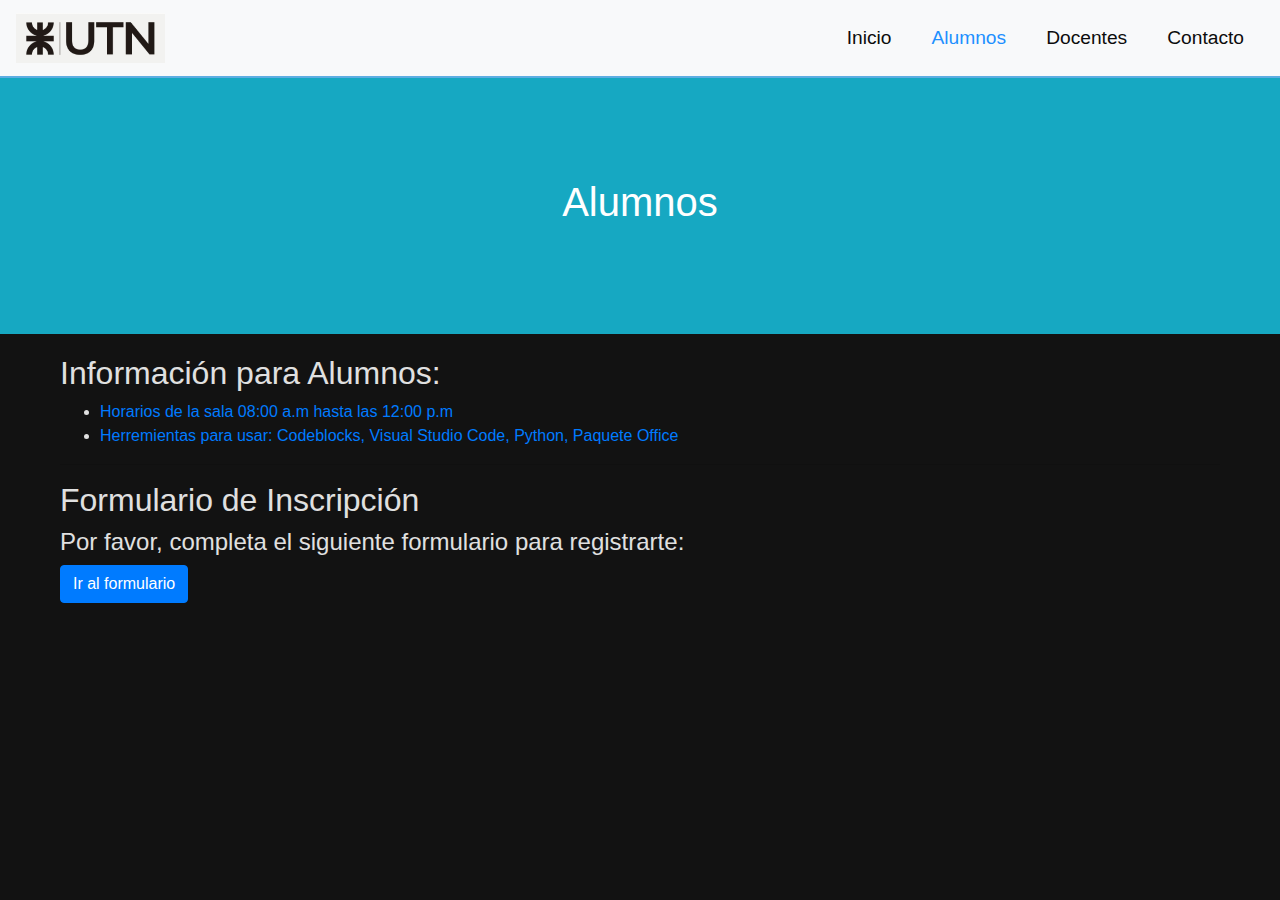
==== alumnos.html @ 50a6a1a9 "Add files via upload" ====
<!DOCTYPE html>
<html lang="es">

<head>
    <meta charset="UTF-8">
    <meta name="viewport" content="width=device-width, initial-scale=1.0">
    <title>Alumnos</title>
    <link rel="stylesheet" href="https://stackpath.bootstrapcdn.com/bootstrap/4.5.2/css/bootstrap.min.css">
    <link rel="stylesheet" href="https://cdn.jsdelivr.net/npm/bootstrap-icons@1.11.3/font/bootstrap-icons.min.css">
    <link rel="stylesheet" href="styles.css">
    <link rel="icon" href="Captura de pantalla_2-4-2025_163542_www.bing.com.jpeg">
</head>

<body>
    <nav class="navbar navbar-expand-lg navbar-light bg-light">
        <a class="navbar-brand" href="index.html">
            <img src="Imagenes/Captura de pantalla_2-4-2025_10150_sied.utn.edu.ar.jpeg" alt="Logo de la empresa"
                style="max-height: 50px;">
        </a>
        <button class="navbar-toggler" type="button" data-toggle="collapse" data-target="#navbarNav"
            aria-controls="navbarNav" aria-expanded="false" aria-label="Toggle navigation">
            <span class="navbar-toggler-icon"></span>
        </button>
        <div class="collapse navbar-collapse" id="navbarNav">
            <ul class="navbar-nav ml-auto">
                <li class="nav-item">
                    <a class="nav-link" href="index.html">Inicio</a>
                </li>
                <li class="nav-item active">
                    <a class="nav-link" href="alumnos.html">Alumnos <span class="sr-only">(current)</span></a>
                </li>
                <li class="nav-item">
                    <a class="nav-link" href="docentes.html">Docentes</a>
                </li>
                <li class="nav-item">
                    <a class="nav-link" href="contacto.html">Contacto</a>
                </li>
            </ul>
        </div>
    </nav>

    <header>
        <div class="header-content">
            <h1>Alumnos</h1>
        </div>
    </header>

    <main class="container">
        <section class="contenido-alumnos">
            <h2>Información para Alumnos:</h2>
            <ul>
                <li><a href="#">Horarios de la sala 08:00 a.m hasta las 12:00 p.m</a></li>
                <li><a href="#">Herremientas para usar: Codeblocks, Visual Studio Code, Python, Paquete Office</a></li>
            </ul>
            <hr>
            <h2>Formulario de Inscripción</h2>
            <h4>Por favor, completa el siguiente formulario para registrarte:</h4>
            <a href="https://forms.gle/kCr8oKL27NF8ZMKx8" class="btn btn-primary">Ir al formulario</a>
        </section>
    </main>


    <script src="https://code.jquery.com/jquery-3.5.1.slim.min.js"></script>
    <script src="https://cdn.jsdelivr.net/npm/@popperjs/core@2.5.3/dist/umd/popper.min.js"></script>
    <script src="https://stackpath.bootstrapcdn.com/bootstrap/4.5.2/js/bootstrap.min.js"></script>
    <script src="script.js"></script>
</body>

</html>
---- styles.css ----
/* Estilos generales */
body {
    font-family: sans-serif;
    margin: 0;
    padding: 0;
    background-color: #121212; /* Fondo gris oscuro */
    color: #e0e0e0; /* Texto gris claro */
}

.container {
    max-width: 1200px;
    margin: 0 auto;
    padding: 20px;
}

/* Estilos del menú de navegación */
.navbar {
    background-color: #87CEEB; /* Color celeste para el fondo del menú */
    border-bottom: 2px solid #5DADE2;
    box-shadow: 0 2px 4px rgba(0, 0, 0, 0.2);
}

.navbar .navbar-brand {
    color: rgb(7, 7, 7);
    font-weight: bold;
}

.navbar .navbar-nav .nav-link {
    color: rgb(12, 12, 12);
    transition: color 0.3s ease;
    font-size: 1.2em;
    padding: 15px 20px;
    transition: color 0.3s ease;
}

.navbar .navbar-nav .nav-link:hover {
    color: #2ff3f3;
}

.navbar .navbar-nav .nav-item.active .nav-link {
    color: #1E90FF;
}

/* Estilos del encabezado */
header {
    background-size: cover;
    background-position: center;
    color: white;
    text-align: center;
    padding: 100px 0;
    position: relative;
    background-color: rgb(22, 168, 194);
}

.header-content {
    display: flex;
    flex-direction: column;
    align-items: center;
    position: relative;
    z-index: 2;
}

header img {
    max-width: 200px;
    margin-bottom: 20px;
    transition: transform 0.3s ease;
}

header img:hover {
    transform: scale(1.1);
}

/* Estilos de la sección de información para docentes */
section.contenido-docentes {
    background-color: #272727; /* Fondo gris oscuro para la sección de información */
    padding: 40px;
    border-radius: 8px;
    box-shadow: 0 2px 4px rgba(0, 0, 0, 0.1);
    margin-bottom: 20px;
    color: #e0e0e0;
}

section.contenido-docentes h2 {
    font-size: 1.9em;
    margin-bottom: 15px;
    color: #e0e0e0;
}

/* Estilos específicos para el ícono de correo en la página de docentes */
.contenido-docentes .icono-correo {
    text-align: center; /* Centra el contenido horizontalmente */
    margin-top: 20px; /* Espacio arriba del ícono (opcional) */
}

/* Estilos de los iconos del pie de página */
footer {
    background-color: #121212; /* Fondo gris oscuro */
    color: rgb(10, 10, 10);
    text-align: center;
    padding: 20px 0;
}

footer a {
    margin: 0 20px; /* Aumentamos el margen horizontal */
    background-color: transparent;
    display: inline-block;
}

footer a i {
    font-size: 10rem; /* Aumentamos el tamaño de los iconos */
}

footer a i:hover {
    color: #f0f0f0;
}

/* Media queries para responsividad */
@media (max-width: 768px) {
    header {
        padding: 50px 0;
    }

    .categorias .col-md-4 {
        flex-basis: 100%;
        max-width: 100%;
    }
}
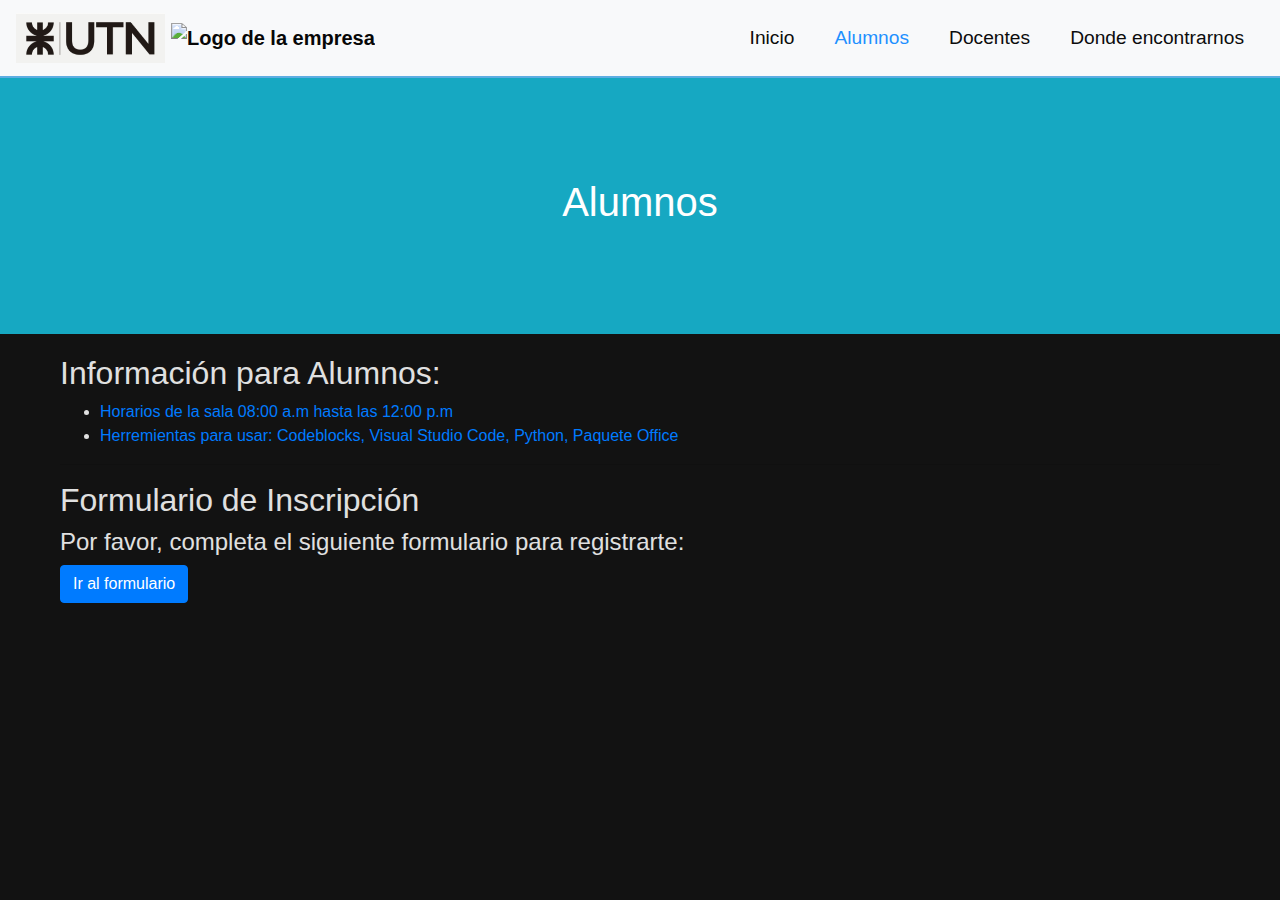
==== commit 615e4af1: "Update alumnos.html" ====
--- a/alumnos.html
+++ b/alumnos.html
@@ -15,7 +15,9 @@
     <nav class="navbar navbar-expand-lg navbar-light bg-light">
         <a class="navbar-brand" href="index.html">
             <img src="Imagenes/Captura de pantalla_2-4-2025_10150_sied.utn.edu.ar.jpeg" alt="Logo de la empresa"
-                style="max-height: 50px;">
+            style="max-height: 50px;">
+            <img src="Imagenes/R.png" alt="Logo de la empresa"
+            style="max-height: 60px;">
         </a>
         <button class="navbar-toggler" type="button" data-toggle="collapse" data-target="#navbarNav"
             aria-controls="navbarNav" aria-expanded="false" aria-label="Toggle navigation">
@@ -33,7 +35,7 @@
                     <a class="nav-link" href="docentes.html">Docentes</a>
                 </li>
                 <li class="nav-item">
-                    <a class="nav-link" href="contacto.html">Contacto</a>
+                    <a class="nav-link" href="DondeEncontrarnos.html">Donde encontrarnos</a>
                 </li>
             </ul>
         </div>
@@ -60,10 +62,11 @@
     </main>
 
 
+
     <script src="https://code.jquery.com/jquery-3.5.1.slim.min.js"></script>
     <script src="https://cdn.jsdelivr.net/npm/@popperjs/core@2.5.3/dist/umd/popper.min.js"></script>
     <script src="https://stackpath.bootstrapcdn.com/bootstrap/4.5.2/js/bootstrap.min.js"></script>
     <script src="script.js"></script>
 </body>
 
-</html>+</html>
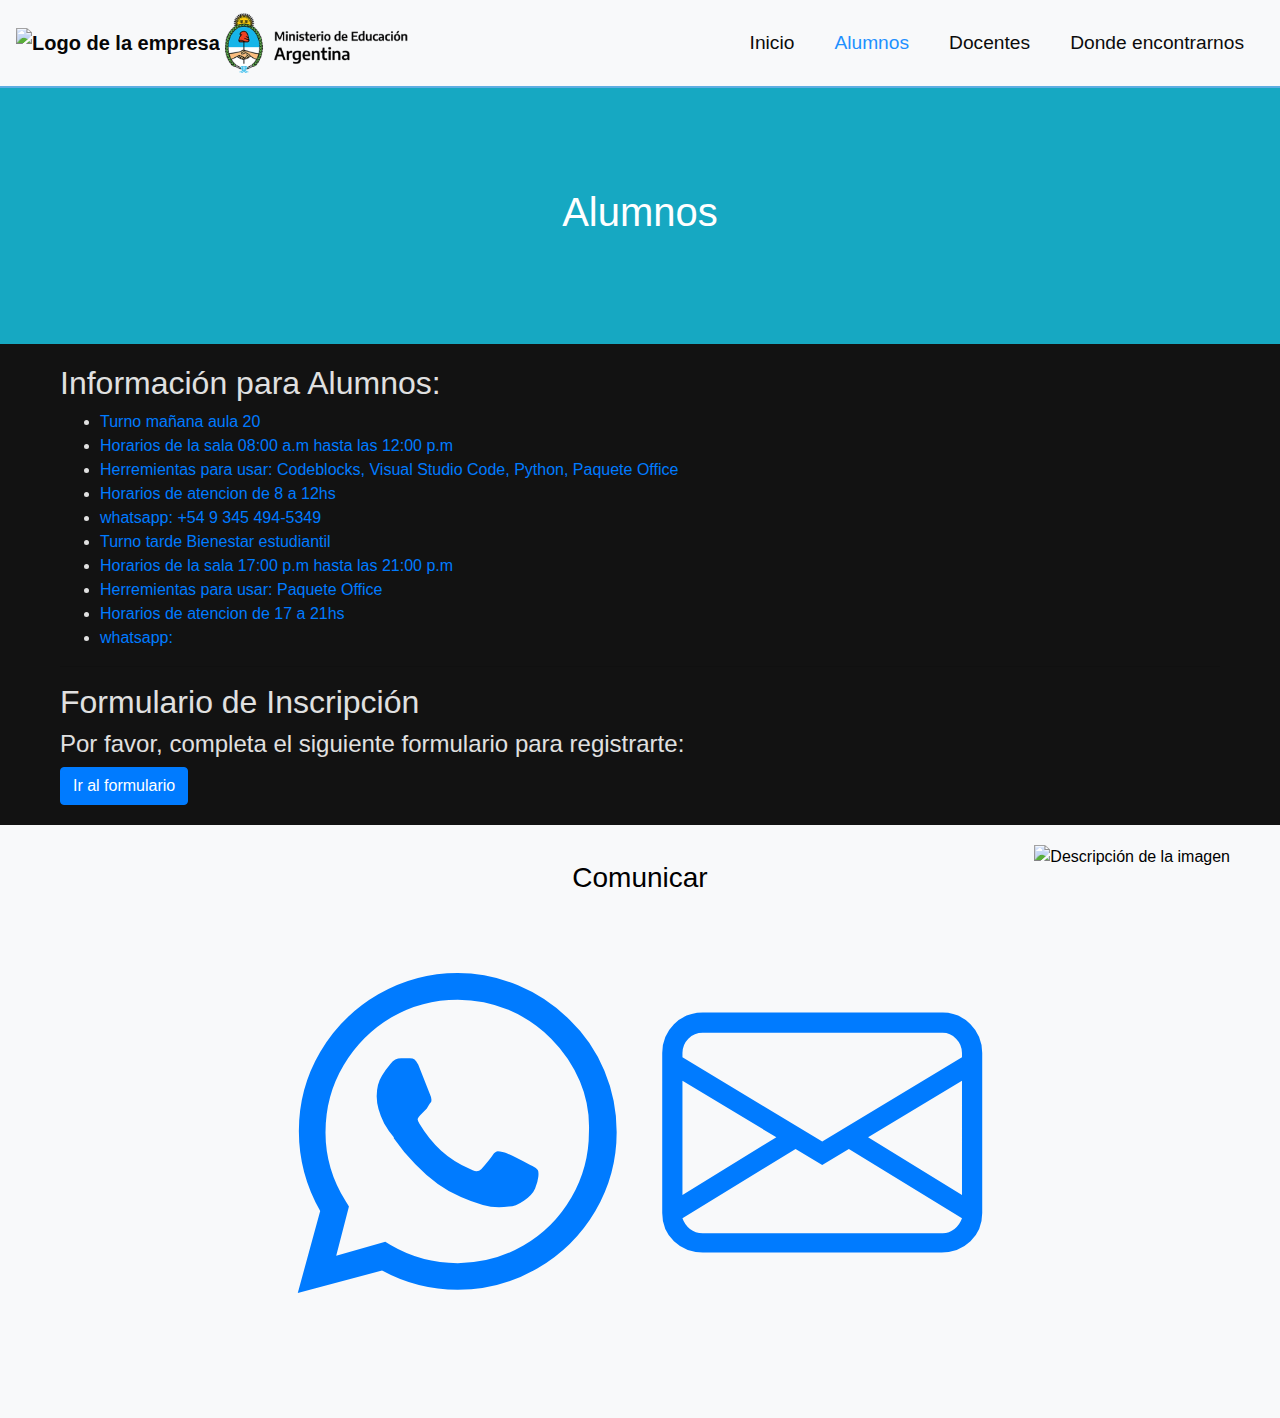
==== commit ebef2ae6: "Update alumnos.html" ====
--- a/alumnos.html
+++ b/alumnos.html
@@ -14,7 +14,7 @@
 <body>
     <nav class="navbar navbar-expand-lg navbar-light bg-light">
         <a class="navbar-brand" href="index.html">
-            <img src="Imagenes/Captura de pantalla_2-4-2025_10150_sied.utn.edu.ar.jpeg" alt="Logo de la empresa"
+            <img src="Imagenes/Captura de pantalla_15-4-2025_212831_www.frcon.utn.edu.ar.jpeg" alt="Logo de la empresa"
             style="max-height: 50px;">
             <img src="Imagenes/R.png" alt="Logo de la empresa"
             style="max-height: 60px;">
@@ -51,8 +51,16 @@
         <section class="contenido-alumnos">
             <h2>Información para Alumnos:</h2>
             <ul>
+                <li><a href="#">Turno mañana aula 20</a></li>
                 <li><a href="#">Horarios de la sala 08:00 a.m hasta las 12:00 p.m</a></li>
                 <li><a href="#">Herremientas para usar: Codeblocks, Visual Studio Code, Python, Paquete Office</a></li>
+                <li><a href="#">Horarios de atencion de 8 a 12hs</a></li>
+                <li><a href="#">whatsapp: +54 9 345 494-5349</a></li>
+                <li><a href="#">Turno tarde Bienestar estudiantil</a></li>
+                <li><a href="#">Horarios de la sala 17:00 p.m hasta las 21:00 p.m</a></li>
+                <li><a href="#">Herremientas para usar: Paquete Office</a></li>
+                <li><a href="#">Horarios de atencion de 17 a 21hs</a></li>
+                <li><a href="#">whatsapp: </a></li>
             </ul>
             <hr>
             <h2>Formulario de Inscripción</h2>
@@ -61,7 +69,15 @@
         </section>
     </main>
 
-
+    <footer class="bg-light text-center py-3" style="position: relative;">
+        <div class="container">
+            <h3>Comunicar</h3>
+            <a href="https://wa.me/5493454945349" target="_blank"><i class="bi bi-whatsapp"></i></a>
+            <a href="mailto:espacioprogresar@frcon.utn.edu.ar"><i class="bi bi-envelope"></i></a>
+            <img src="Imagenes/Captura de pantalla_15-4-2025_213228_www.facebook.com.jpeg" alt="Descripción de la imagen" 
+style="max-height: 100px; position: absolute; top: 20px; right: 50px;">
+        </div>
+    </footer>
 
     <script src="https://code.jquery.com/jquery-3.5.1.slim.min.js"></script>
     <script src="https://cdn.jsdelivr.net/npm/@popperjs/core@2.5.3/dist/umd/popper.min.js"></script>
--- a/styles.css
+++ b/styles.css
@@ -94,8 +94,8 @@
 
 /* Estilos de los iconos del pie de página */
 footer {
-    background-color: #121212; /* Fondo gris oscuro */
-    color: rgb(10, 10, 10);
+    background-color: black; /* Fondo gris oscuro */
+    color: black;
     text-align: center;
     padding: 20px 0;
 }
@@ -107,11 +107,11 @@
 }
 
 footer a i {
-    font-size: 10rem; /* Aumentamos el tamaño de los iconos */
+    font-size: 20rem; /* Aumentamos el tamaño de los iconos */
 }
 
 footer a i:hover {
-    color: #f0f0f0;
+    color: #17c8e7;
 }
 
 /* Media queries para responsividad */
@@ -124,4 +124,4 @@
         flex-basis: 100%;
         max-width: 100%;
     }
-}+}
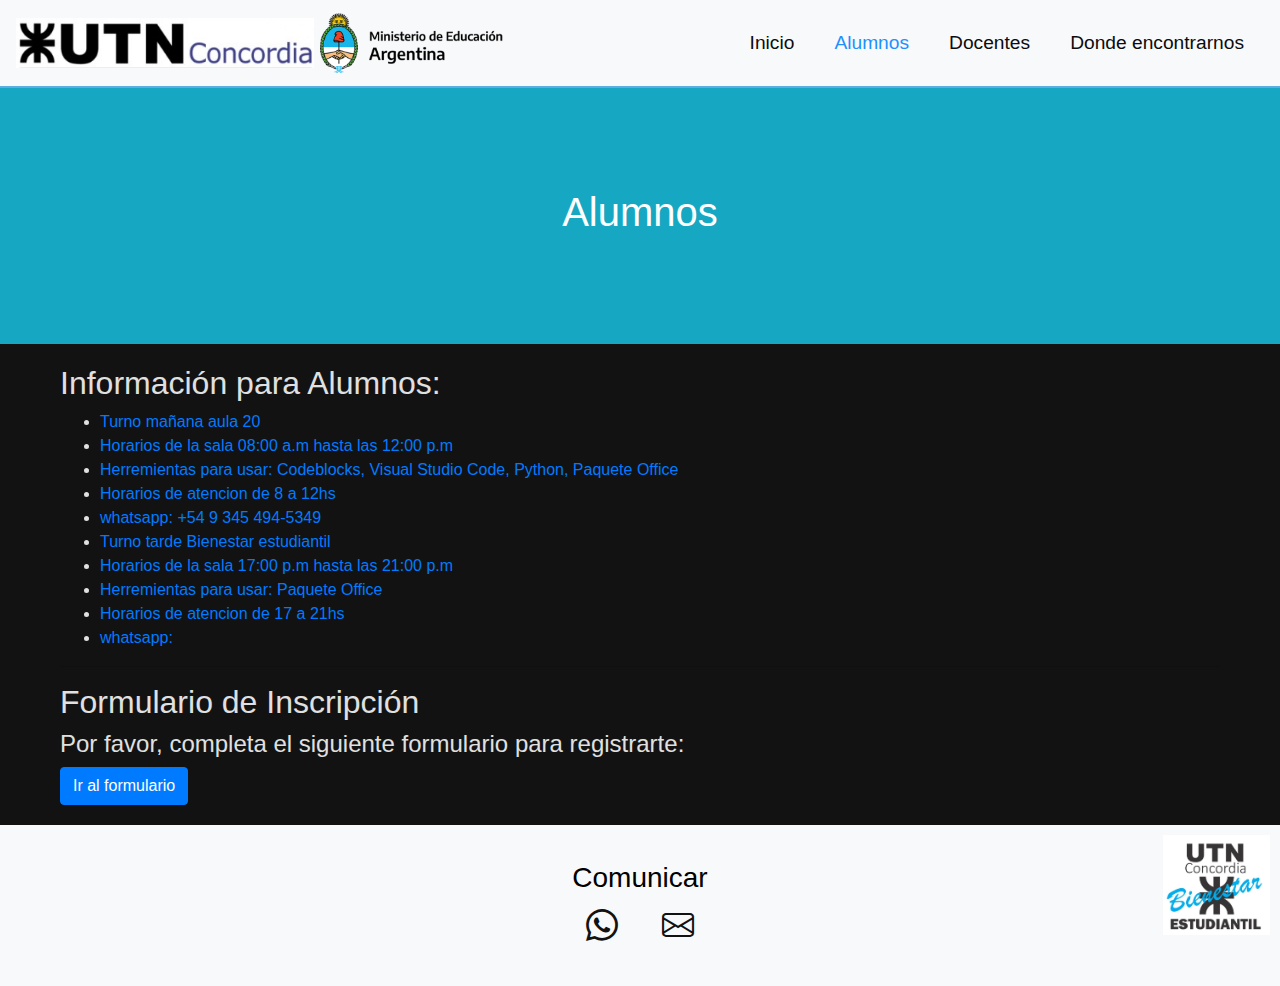
==== commit 75f9b4ea: "Update alumnos.html" ====
--- a/alumnos.html
+++ b/alumnos.html
@@ -75,7 +75,7 @@
             <a href="https://wa.me/5493454945349" target="_blank"><i class="bi bi-whatsapp"></i></a>
             <a href="mailto:espacioprogresar@frcon.utn.edu.ar"><i class="bi bi-envelope"></i></a>
             <img src="Imagenes/Captura de pantalla_15-4-2025_213228_www.facebook.com.jpeg" alt="Descripción de la imagen" 
-style="max-height: 100px; position: absolute; top: 20px; right: 50px;">
+style="max-height: 100px; position: absolute; top: 10px; right: 10px;">
         </div>
     </footer>
 
--- a/styles.css
+++ b/styles.css
@@ -12,6 +12,7 @@
     margin: 0 auto;
     padding: 20px;
 }
+
 
 /* Estilos del menú de navegación */
 .navbar {
@@ -86,15 +87,9 @@
     color: #e0e0e0;
 }
 
-/* Estilos específicos para el ícono de correo en la página de docentes */
-.contenido-docentes .icono-correo {
-    text-align: center; /* Centra el contenido horizontalmente */
-    margin-top: 20px; /* Espacio arriba del ícono (opcional) */
-}
 
 /* Estilos de los iconos del pie de página */
 footer {
-    background-color: black; /* Fondo gris oscuro */
     color: black;
     text-align: center;
     padding: 20px 0;
@@ -107,11 +102,12 @@
 }
 
 footer a i {
-    font-size: 20rem; /* Aumentamos el tamaño de los iconos */
+    font-size: 2rem; /* Aumentamos el tamaño de los iconos */
+    color: #121212;
 }
 
 footer a i:hover {
-    color: #17c8e7;
+    color: #1E90FF;
 }
 
 /* Media queries para responsividad */
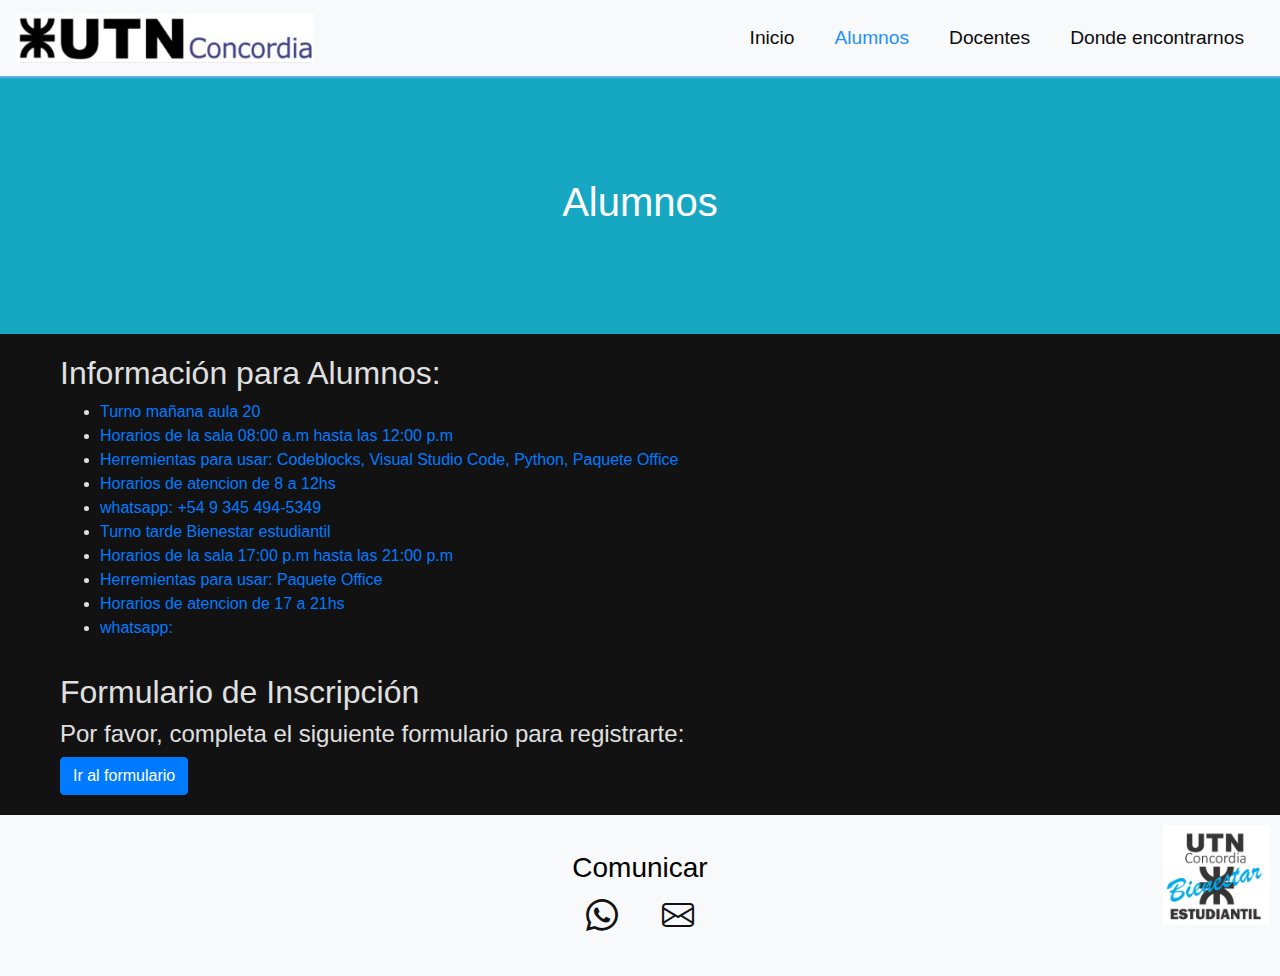
==== commit 74bfdb3e: "Update alumnos.html" ====
--- a/alumnos.html
+++ b/alumnos.html
@@ -16,8 +16,6 @@
         <a class="navbar-brand" href="index.html">
             <img src="Imagenes/Captura de pantalla_15-4-2025_212831_www.frcon.utn.edu.ar.jpeg" alt="Logo de la empresa"
             style="max-height: 50px;">
-            <img src="Imagenes/R.png" alt="Logo de la empresa"
-            style="max-height: 60px;">
         </a>
         <button class="navbar-toggler" type="button" data-toggle="collapse" data-target="#navbarNav"
             aria-controls="navbarNav" aria-expanded="false" aria-label="Toggle navigation">
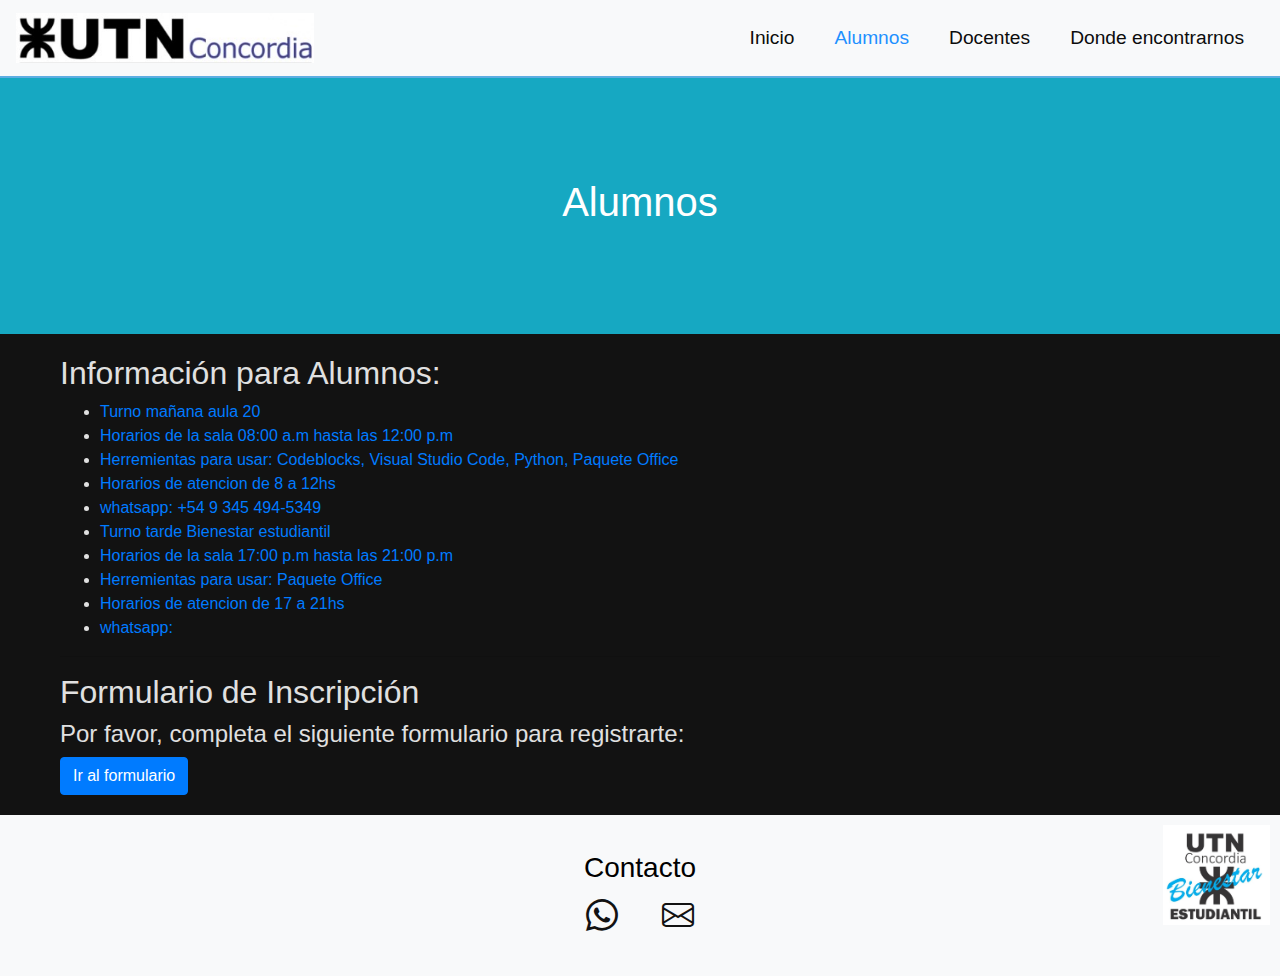
==== commit 2845d986: "Update alumnos.html" ====
--- a/alumnos.html
+++ b/alumnos.html
@@ -69,7 +69,7 @@
 
     <footer class="bg-light text-center py-3" style="position: relative;">
         <div class="container">
-            <h3>Comunicar</h3>
+            <h3>Contacto</h3>
             <a href="https://wa.me/5493454945349" target="_blank"><i class="bi bi-whatsapp"></i></a>
             <a href="mailto:espacioprogresar@frcon.utn.edu.ar"><i class="bi bi-envelope"></i></a>
             <img src="Imagenes/Captura de pantalla_15-4-2025_213228_www.facebook.com.jpeg" alt="Descripción de la imagen" 
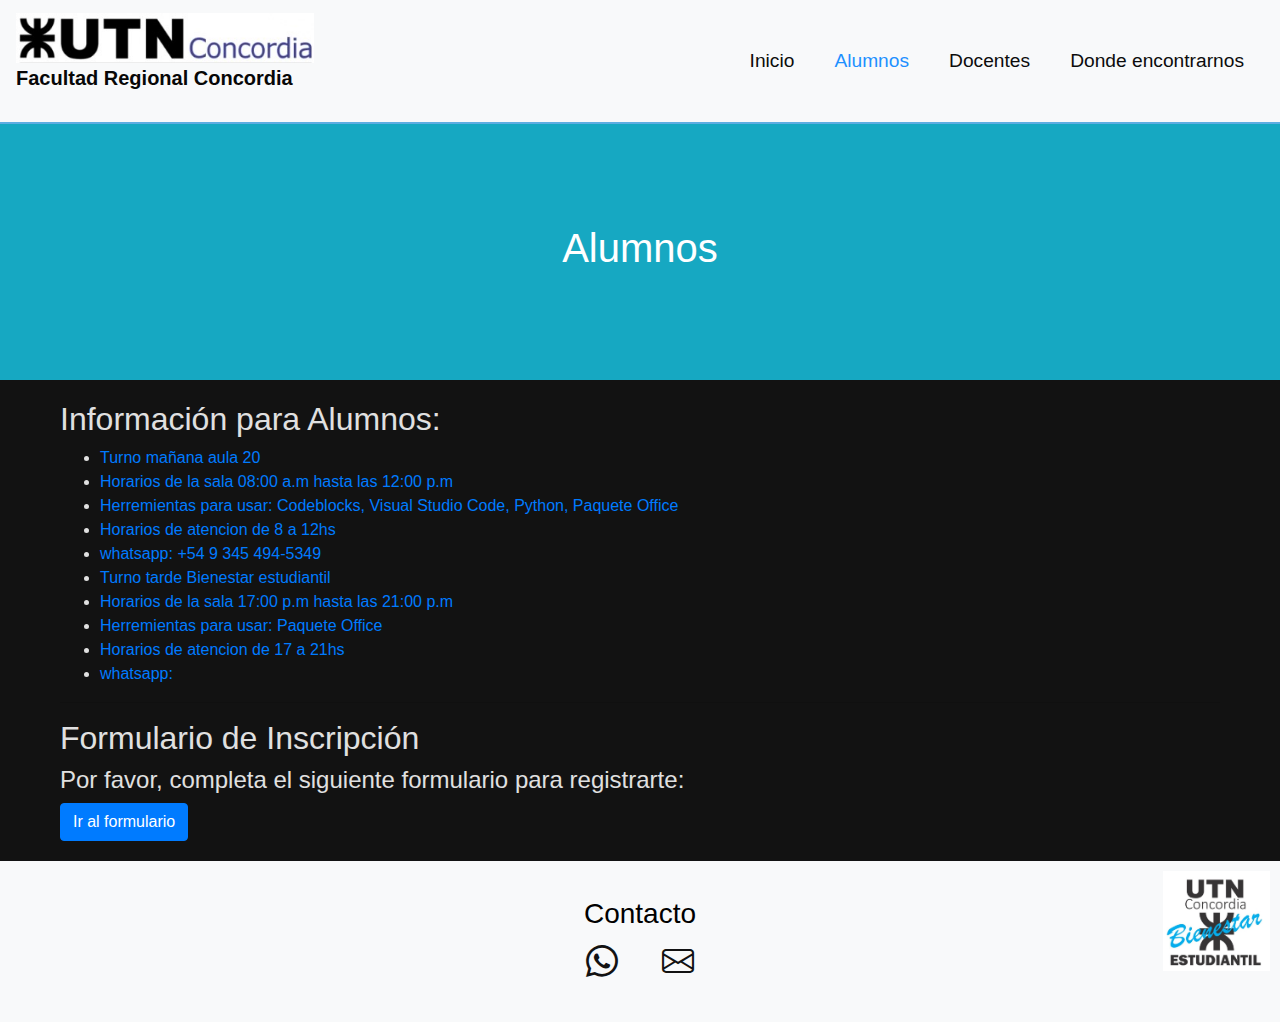
==== commit 04674125: "Update alumnos.html" ====
--- a/alumnos.html
+++ b/alumnos.html
@@ -16,6 +16,7 @@
         <a class="navbar-brand" href="index.html">
             <img src="Imagenes/Captura de pantalla_15-4-2025_212831_www.frcon.utn.edu.ar.jpeg" alt="Logo de la empresa"
             style="max-height: 50px;">
+            <p>Facultad Regional Concordia</p>
         </a>
         <button class="navbar-toggler" type="button" data-toggle="collapse" data-target="#navbarNav"
             aria-controls="navbarNav" aria-expanded="false" aria-label="Toggle navigation">
